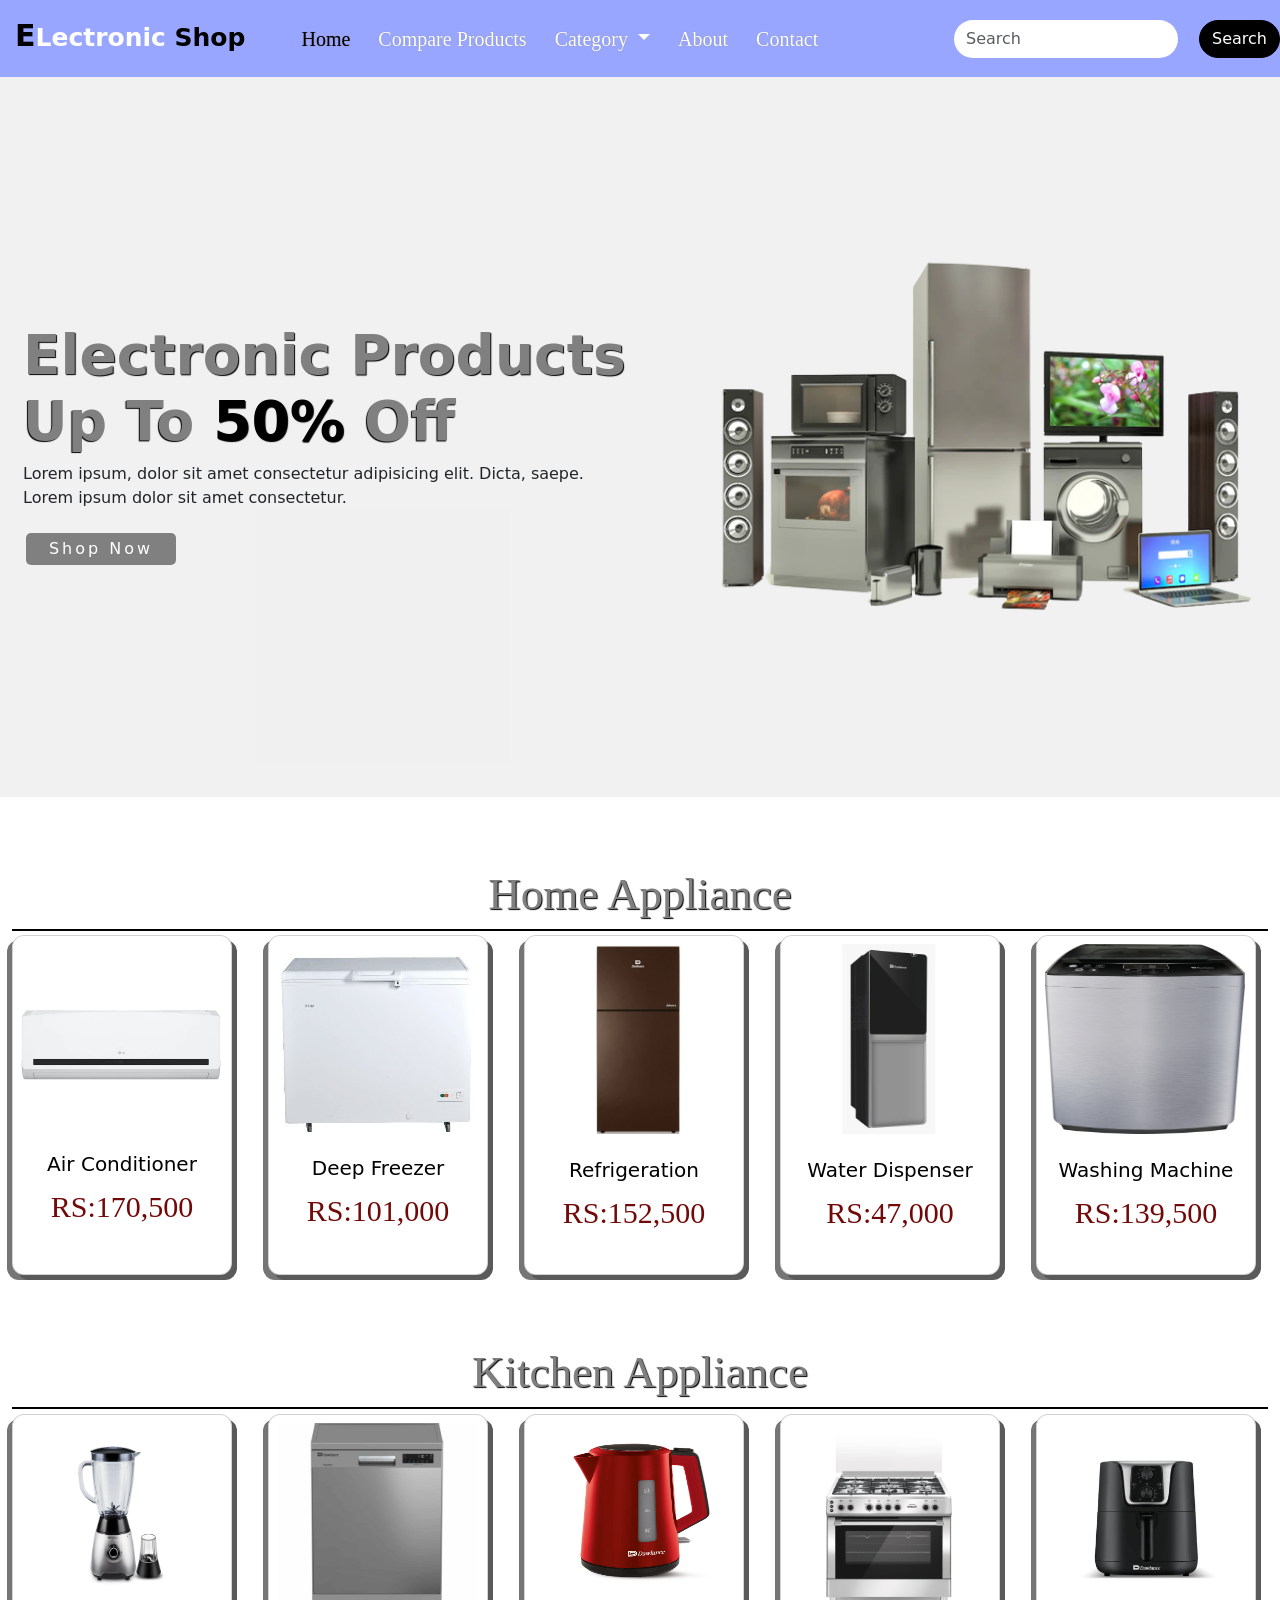
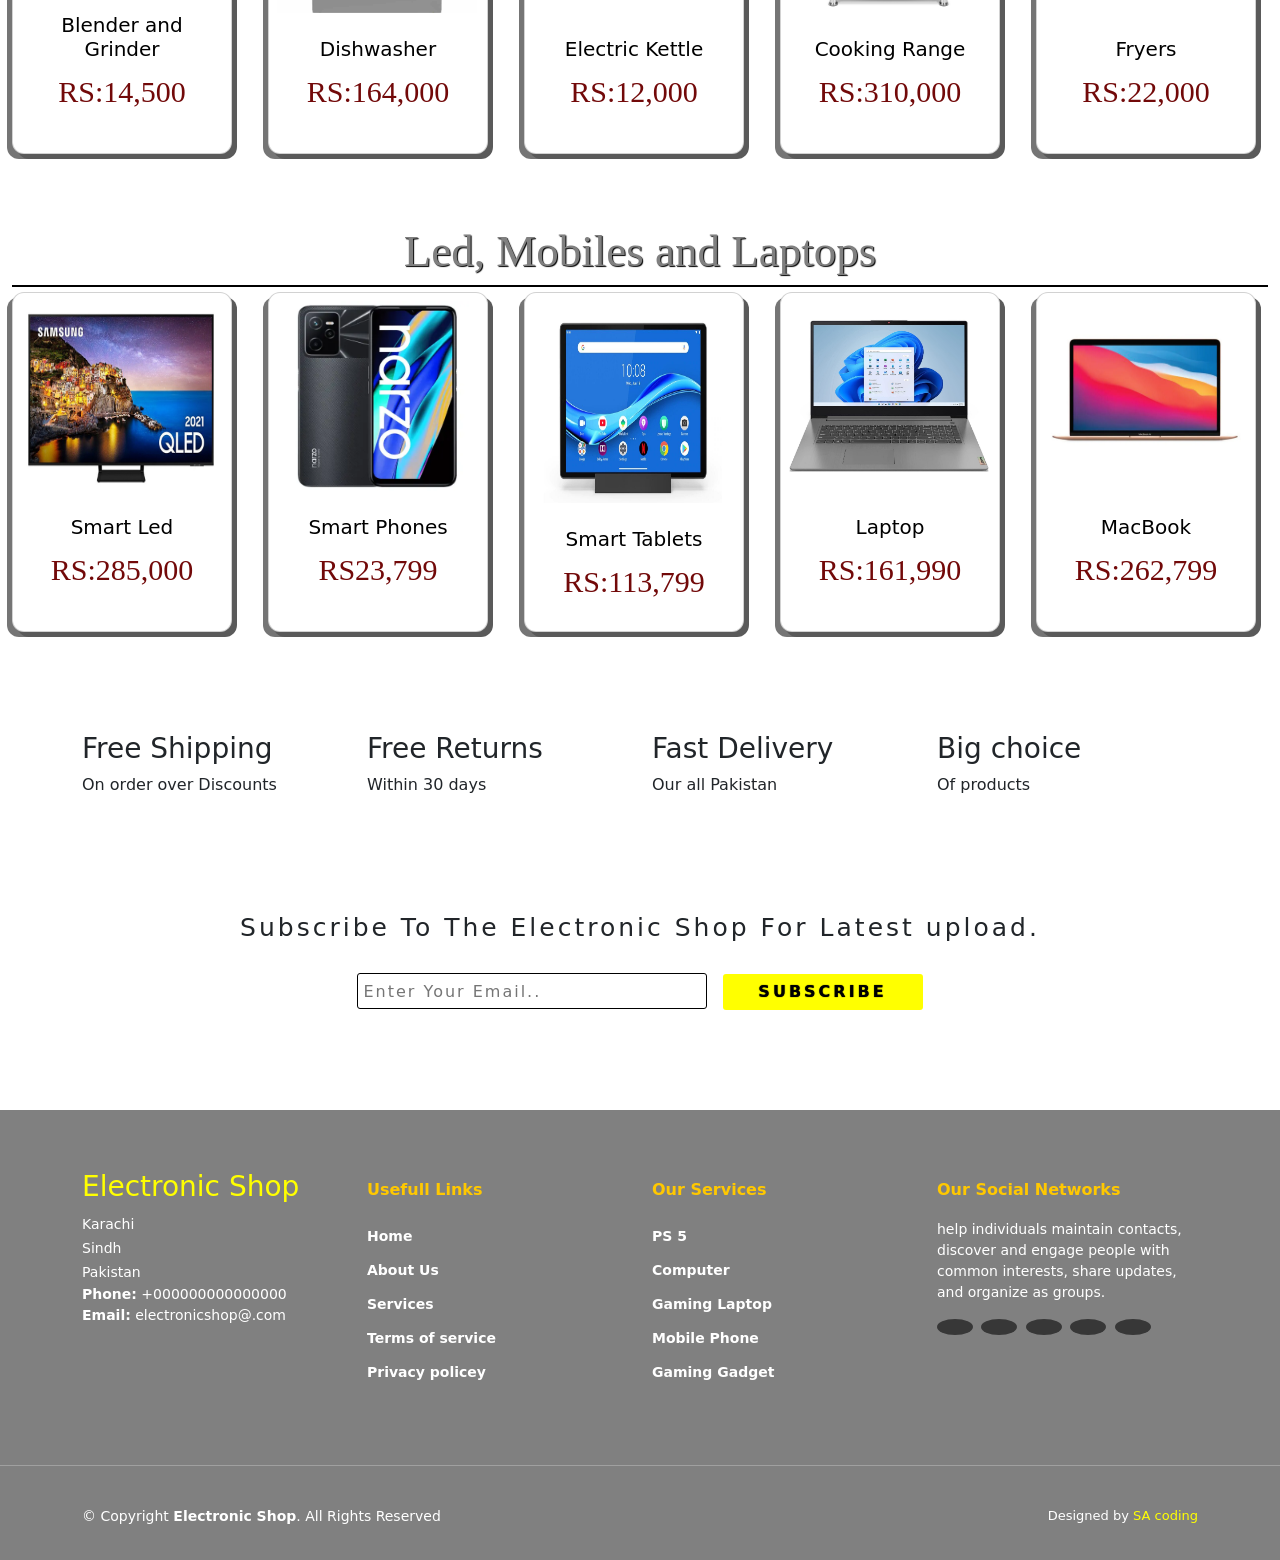
==== index.html @ 21f0fc8d "m" ====
<!DOCTYPE html>
<html lang="en">

<head>
    <meta charset="UTF-8">
    <meta name="viewport" content="width=device-width, initial-scale=1.0">
    <meta http-equiv="X-UA-Compatible" content="ie=edge">
    <meta name="Description" content="Enter your description here" />
    <link rel="stylesheet" href="https:/cdnjs.cloudflare.com/ajax/libs/twitter-bootstrap/5.1.0/css/bootstrap.min.css">
    <link rel="stylesheet" href="https:/cdnjs.cloudflare.com/ajax/libs/font-awesome/6.5.2/css/all.min.css"
        integrity="sha512-SnH5WK+bZxgPHs44uWIX+LLJAJ9/2PkPKZ5QiAj6Ta86w+fsb2TkcmfRyVX3pBnMFcV7oQPJkl9QevSCWr3W6A=="
        crossorigin="anonymous" referrerpolicy="no-referrer" />
    <link rel="stylesheet" href="./style.css">
    <title>Electronic Items</title>
</head>

<body>

    <!-- navbar -->
    <nav class="navbar navbar-expand-lg" id="navbar">
        <a class="navbar-brand" href="index.html" id="logo"><span id="span1">E</span>Lectronic <span>Shop</span></a>
        <button class="navbar-toggler" type="button" data-bs-toggle="collapse" data-bs-target="#navbarSupportedContent"
            aria-controls="navbarSupportedContent" aria-expanded="false" aria-label="Toggle navigation">
            <span><img src="./images part 2/menu.png" alt="" width="30px"></span>
        </button>
        <div class="collapse navbar-collapse" id="navbarSupportedContent">
            <ul class="navbar-nav me-auto mb-2 mb-lg-0">
                <li class="nav-item">
                    <a class="nav-link active" aria-current="page" href="./index.html">Home</a>
                </li>
                <li class="nav-item">
                    <a class="nav-link" href="./compare.html">Compare Products</a>
                </li>
                <li class="nav-item dropdown">
                    <a class="nav-link dropdown-toggle" href="#" id="navbarDropdown" role="button"
                        data-bs-toggle="dropdown" aria-expanded="false">
                        Category
                    </a>
                    <ul class="dropdown-menu" aria-labelledby="navbarDropdown" style="background-color: gray;">
                        <li><a class="dropdown-item" href="./Air/air.html">Air Conditioner</a></li>
                        <li><a class="dropdown-item" href="./Freezer/Freezer.html">Deep Freezer</a></li>
                        <li><a class="dropdown-item" href="./Refrigeration/Refrigration.html">Refrigeration</a></li>
                        <li><a class="dropdown-item" href="./Water dispenser/water dispenser.html">Water Dispenser</a></li>
                        <li><a class="dropdown-item" href="./Washing Machine/washing machine.html">Washing Machine</a></li>
                        <li><a class="dropdown-item" href="./Kitchen/kitchen.html">Blender and Juicer</a></li>
                        <li><a class="dropdown-item" href="./Dishwasher/Dishwasher.html">Dishwasher</a></li>
                        <li><a class="dropdown-item" href="./Elecrtic Kettle/Electric kettle.html">Electric Kettle</a></li>
                        <li><a class="dropdown-item" href="./Cooking/Cooking.html">Cooking</a></li>
                        <li><a class="dropdown-item" href="./Fryers/Fryers.html">Air Fryers</a></li>
                        <li><a class="dropdown-item" href="./Smart TV/TV.html">Smart Led</a></li>
                        <li><a class="dropdown-item" href="./phone/phone.html">Smart Phones</a></li>
                        <li><a class="dropdown-item" href="./Tablet/Tablet.html">Smart Tablets</a></li>
                        <li><a class="dropdown-item" href="./Laptop/Laptop.html">Laptop</a></li>
                        <li><a class="dropdown-item" href="./Mac/mac.html">MacBook</a></li>
                        
                    </ul>
                </li>
                <li class="nav-item">
                    <a class="nav-link" href="./about.html">About</a>
                </li>
                <li class="nav-item">
                    <a class="nav-link" href="./contact.html">Contact</a>
                </li>
            </ul>
            <form class="d-flex" id="search">
                <input class="form-control me-2" type="search" placeholder="Search" aria-label="Search">
                <button class="btn btn-outline-success" type="submit">Search</button>
            </form>
        </div>
    </nav>
    <!-- navigation bar end -->


    <!-- home content -->
    <section class="home">
        <div class="content">
            <h1> <span>Electronic Products</span>
                <br>
                Up To <span id="span2" style="color: black;">50%</span> Off
            </h1>
            <p>Lorem ipsum, dolor sit amet consectetur adipisicing elit. Dicta, saepe.
                <br>Lorem ipsum dolor sit amet consectetur.
            </p>
            <div class="btn"><button>Shop Now</button></div>

        </div>
        <div class="img">
            <img src="./Img/background.png" alt="">
        </div>
    </section>
    <!-- home content -->
    <!-- Categories Card Start -->
    <div class="container-fluid mt-5">
        <!-- cards Home Start -->
        <div id="home">Home Appliance </div>
        <div class="row">
            <div class="col">
                <div class="card">
                    <a href="./Air/air.html"> <img src="./Img/Air conditioner.png " class="card-img-top img-fluid"
                            alt="..." style="margin-top: 33%;">
                        <div class="card-body">
                            <h5 class="card-title mt-5">Air Conditioner</h5>
                            <div class="price">RS:170,500</div>
                            <div class="star text-center">
                                <i class="fa-solid fa-star checked"></i>
                                <i class="fa-solid fa-star checked"></i>
                                <i class="fa-solid fa-star checked"></i>
                                <i class="fa-solid fa-star checked"></i>
                                <i class="fa-solid fa-star checked"></i>
                            </div>
                        </div>
                    </a>
                </div>
            </div>
            <div class="col">
                <div class="card">
                    <a href="./Freezer/Freezer.html"> <img src="./Img/haier-deep-freezer-hdf-345-sd.png"
                            class="card-img-top img-fluid mt-3" alt="..." style="height: 180px;">
                        <div class="card-body">
                            <h5 class="card-title">Deep Freezer</h5>
                            <div class="price">RS:101,000</div>
                            <div class="star text-center">
                                <i class="fa-solid fa-star checked"></i>
                                <i class="fa-solid fa-star checked"></i>
                                <i class="fa-solid fa-star checked"></i>
                                <i class="fa-solid fa-star checked"></i>
                                <i class="fa-solid fa-star checked"></i>
                            </div>
                        </div>
                </div>
                </a>
            </div>
            <div class="col">
                <div class="card">
                    <a href="./Refrigeration/Refrigration.html"> <img src="./Img/rd1.webp"
                            class="card-img-top img-fluid" alt="..." style="height: 190px;">
                        <div class="card-body">
                            <h5 class="card-title">Refrigeration</h5>
                            <div class="price">RS:152,500</div>
                            <div class="star text-center">
                                <i class="fa-solid fa-star checked"></i>
                                <i class="fa-solid fa-star checked"></i>
                                <i class="fa-solid fa-star checked"></i>
                                <i class="fa-solid fa-star checked"></i>
                                <i class="fa-solid fa-star checked"></i>
                            </div>
                        </div>
                </div>
                </a>
            </div>
            <div class="col">
                <div class="card">
                    <a href="./Water dispenser/water dispenser.html"> <img src="./Img/w1.webp"
                            class="card-img-top img-fluid" alt="..." style="height: 190px;">
                        <div class="card-body">
                            <h5 class="card-title">Water Dispenser</h5>
                            <div class="price">RS:47,000</div>
                            <div class="star text-center">
                                <i class="fa-solid fa-star checked"></i>
                                <i class="fa-solid fa-star checked"></i>
                                <i class="fa-solid fa-star checked"></i>
                                <i class="fa-solid fa-star checked"></i>
                                <i class="fa-solid fa-star checked"></i>
                            </div>
                        </div>
                </div>
                </a>
            </div>
            <div class="col">
                <div class="card">
                    <a href="./Washing Machine/washing machine.html"> <img src="./Img/wmd1.png"
                            class="card-img-top img-fluid" alt="..." style="height: 190px;">
                        <div class="card-body">
                            <h5 class="card-title">Washing Machine</h5>
                            <div class="price">RS:139,500</div>
                            <div class="star text-center">
                                <i class="fa-solid fa-star checked"></i>
                                <i class="fa-solid fa-star checked"></i>
                                <i class="fa-solid fa-star checked"></i>
                                <i class="fa-solid fa-star checked"></i>
                                <i class="fa-solid fa-star checked"></i>
                            </div>
                        </div>
                </div>
            </div>
            </a>
        </div>
        <!-- cards Home end -->

        <!-- cards Kitchen Start -->
        <div id="home">Kitchen Appliance</div>
        <div class="row">
            <div class="col">
                <div class="card">
                    <a href="./Kitchen/kitchen.html">
                        <img src="./Img/bd1.png" class="card-img-top img-fluid mt-4" alt="..."
                            style="width: 200px; height: 150px;">
                        <div class="card-body">
                            <h5 class="card-title">Blender and Grinder</h5>
                            <div class="price">RS:14,500</div>
                            <div class="star text-center">
                                <i class="fa-solid fa-star checked"></i>
                                <i class="fa-solid fa-star checked"></i>
                                <i class="fa-solid fa-star checked"></i>
                                <i class="fa-solid fa-star checked"></i>
                                <i class="fa-solid fa-star checked"></i>
                            </div>
                        </div>
                </div>
                </a>
            </div>
            <div class="col">
                <div class="card">
                    <a href="./Dishwasher/Dishwasher.html">
                        <img src="./Img/Dw1.jpg" class="card-img-top img-fluid" alt="..." style="height: 190px;">
                        <div class="card-body">
                            <h5 class="card-title">Dishwasher</h5>
                            <div class="price">RS:164,000</div>
                            <div class="star text-center">
                                <i class="fa-solid fa-star checked"></i>
                                <i class="fa-solid fa-star checked"></i>
                                <i class="fa-solid fa-star checked"></i>
                                <i class="fa-solid fa-star checked"></i>
                                <i class="fa-solid fa-star checked"></i>
                            </div>
                        </div>
                </div>
                </a>
            </div>
            <div class="col">
                <div class="card">
                    <a href="./Elecrtic Kettle/Electric kettle.html">
                        <img src="./Img/de1.webp" class="card-img-top img-fluid " alt="..." style="height: 190px;">
                        <div class="card-body">
                            <h5 class="card-title">Electric Kettle</h5>
                            <div class="price">RS:12,000</div>
                            <div class="star text-center">
                                <i class="fa-solid fa-star checked"></i>
                                <i class="fa-solid fa-star checked"></i>
                                <i class="fa-solid fa-star checked"></i>
                                <i class="fa-solid fa-star checked"></i>
                                <i class="fa-solid fa-star checked"></i>
                            </div>
                        </div>
                </div>
                </a>
            </div>
            <div class="col">
                <div class="card">
                    <a href="./Cooking/Cooking.html">
                        <img src="./Img/DC1.webp" class="card-img-top img-fluid" alt="..." style="height: 190px;">
                        <div class="card-body">
                            <h5 class="card-title">Cooking Range</h5>
                            <div class="price">RS:310,000</div>
                            <div class="star text-center">
                                <i class="fa-solid fa-star checked"></i>
                                <i class="fa-solid fa-star checked"></i>
                                <i class="fa-solid fa-star checked"></i>
                                <i class="fa-solid fa-star checked"></i>
                                <i class="fa-solid fa-star checked"></i>
                            </div>
                        </div>
                </div>
                </a>
            </div>
            <div class="col">
                <div class="card">
                    <a href="./Fryers/Fryers.html">
                        <img src="./Img/DF1.webp" class="card-img-top img-fluid" alt="..." style="height: 190px;">
                        <div class="card-body">
                            <h5 class="card-title">Fryers</h5>
                            <div class="price">RS:22,000</div>
                            <div class="star text-center">
                                <i class="fa-solid fa-star checked"></i>
                                <i class="fa-solid fa-star checked"></i>
                                <i class="fa-solid fa-star checked"></i>
                                <i class="fa-solid fa-star checked"></i>
                                <i class="fa-solid fa-star checked"></i>
                            </div>
                        </div>
                </div>
                </a>
            </div>
        </div>
        <!-- cards kitchen end -->

        <!-- cards Tv and Mobiles Start -->
        <div id="home">Led, Mobiles and Laptops</div>
        <div class="row">
            <div class="col">
                <div class="card">
                    <a href="./Smart TV/TV.html">
                        <img src="./Img/TV1.webp" class="card-img-top img-fluid" alt="..." style="height: 190px;">
                        <div class="card-body">
                            <h5 class="card-title">Smart Led</h5>
                            <div class="price">RS:285,000</div>
                            <div class="star text-center">
                                <i class="fa-solid fa-star checked"></i>
                                <i class="fa-solid fa-star checked"></i>
                                <i class="fa-solid fa-star checked"></i>
                                <i class="fa-solid fa-star checked"></i>
                                <i class="fa-solid fa-star checked"></i>
                            </div>
                        </div>
                </div>
                </a>
            </div>
        
            <div class="col">
                <div class="card">
                    <a href="./phone/phone.html">
                        <img src="./Img/ph1.webp" class="card-img-top img-fluid" alt="..." style="height: 190px;">
                        <div class="card-body">
                            <h5 class="card-title">Smart Phones</h5>
                            <div class="price">RS23,799</div>
                            <div class="star text-center">
                                <i class="fa-solid fa-star checked"></i>
                                <i class="fa-solid fa-star checked"></i>
                                <i class="fa-solid fa-star checked"></i>
                                <i class="fa-solid fa-star checked"></i>
                                <i class="fa-solid fa-star checked"></i>
                            </div>
                        </div>
                </div>
                </a>
            </div>
            <div class="col">
                <div class="card">
                    <a href="./Tablet/Tablet.html">
                        <img src="./Img/tb1.jpg" class="card-img-top img-fluid " alt="..."
                            style="height: 190px; margin-top: 20px;">
                        <div class="card-body">
                            <h5 class="card-title">Smart Tablets</h5>
                            <div class="price">RS:113,799</div>
                            <div class="star text-center">
                                <i class="fa-solid fa-star checked"></i>
                                <i class="fa-solid fa-star checked"></i>
                                <i class="fa-solid fa-star checked"></i>
                                <i class="fa-solid fa-star checked"></i>
                                <i class="fa-solid fa-star checked"></i>
                            </div>
                        </div>
                </div>
                </a>
            </div>
            <div class="col">
                <div class="card">
                    <a href="./Laptop/Laptop.html">
                        <img src="./Img/Lt1.jpg" class="card-img-top img-fluid" alt="..." style="height: 190px;">
                        <div class="card-body">
                            <h5 class="card-title">Laptop</h5>
                            <div class="price">RS:161,990</div>
                            <div class="star text-center">
                                <i class="fa-solid fa-star checked"></i>
                                <i class="fa-solid fa-star checked"></i>
                                <i class="fa-solid fa-star checked"></i>
                                <i class="fa-solid fa-star checked"></i>
                                <i class="fa-solid fa-star checked"></i>
                            </div>
                        </div>
                </div>
                </a>
            </div>
            <div class="col">
                <div class="card">
                    <a href="./Mac/mac.html">
                        <img src="./Img/mac1.jpg" class="card-img-top img-fluid" alt="..." style="height: 190px;">
                        <div class="card-body">
                            <h5 class="card-title">MacBook</h5>
                            <div class="price">RS:262,799</div>
                            <div class="star text-center">
                                <i class="fa-solid fa-star checked"></i>
                                <i class="fa-solid fa-star checked"></i>
                                <i class="fa-solid fa-star checked"></i>
                                <i class="fa-solid fa-star checked"></i>
                                <i class="fa-solid fa-star checked"></i>
                            </div>
                        </div>
                </div>
                </a>
            </div>
        </div>
    </div>
        <!-- cards kitchen end -->
        <!-- offer -->
        <div class="container" id="offer">
            <div class="row">
                <div class="col-md-3 py-3 py-md-0">
                    <i class="fa-solid fa-cart-shopping"></i>
                    <h3>Free Shipping</h3>
                    <p>On order over Discounts</p>
                </div>
                <div class="col-md-3 py-3 py-md-0">
                    <i class="fa-solid fa-rotate-left"></i>
                    <h3>Free Returns</h3>
                    <p>Within 30 days</p>
                </div>
                <div class="col-md-3 py-3 py-md-0">
                    <i class="fa-solid fa-truck"></i>
                    <h3>Fast Delivery</h3>
                    <p>Our all Pakistan</p>
                </div>
                <div class="col-md-3 py-3 py-md-0">
                    <i class="fa-solid fa-thumbs-up"></i>
                    <h3>Big choice</h3>
                    <p>Of products</p>
                </div>
            </div>
        </div>
        <!-- offer -->
        <!-- newslater -->
        <div class="container" id="newslater">
            <h3 class="text-center">Subscribe To The Electronic Shop For Latest upload.</h3>
            <div class="input text-center">
                <input type="text" placeholder="Enter Your Email..">
                <button id="subscribe" style="color: black;">SUBSCRIBE</button>
            </div>
        </div>
        <!-- newslater -->
        <!-- footer -->
        <footer id="footer">
            <div class="footer-top">
                <div class="container">
                    <div class="row">
                        <div class="col-lg-3 col-md-6 footer-contact">
                            <h3>Electronic Shop</h3>
                            <p>
                                Karachi <br>
                                Sindh <br>
                                Pakistan <br>
                            </p>
                            <strong>Phone:</strong> +000000000000000 <br>
                            <strong>Email:</strong> electronicshop@.com <br>
                        </div>
                        <div class="col-lg-3 col-md-6 footer-links">
                            <h4>Usefull Links</h4>
                            <ul>
                                <li><a href="#">Home</a></li>
                                <li><a href="#">About Us</a></li>
                                <li><a href="#">Services</a></li>
                                <li><a href="#">Terms of service</a></li>
                                <li><a href="#">Privacy policey</a></li>
                            </ul>
                        </div>
                        <div class="col-lg-3 col-md-6 footer-links">
                            <h4>Our Services</h4>
                            <ul>
                                <li><a href="#">PS 5</a></li>
                                <li><a href="#">Computer</a></li>
                                <li><a href="#">Gaming Laptop</a></li>
                                <li><a href="#">Mobile Phone</a></li>
                                <li><a href="#">Gaming Gadget</a></li>
                            </ul>
                        </div>
                        <div class="col-lg-3 col-md-6 footer-links">
                            <h4>Our Social Networks</h4>
                            <p>help individuals maintain contacts, discover and engage people with common interests,
                                share updates, and
                                organize as groups.</p>
                            <div class="socail-links mt-3">
                                <a href="#"><i class="fa-brands fa-twitter"></i></a>
                                <a href="#"><i class="fa-brands fa-facebook-f"></i></a>
                                <a href="#"><i class="fa-brands fa-instagram"></i></a>
                                <a href="#"><i class="fa-brands fa-skype"></i></a>
                                <a href="#"><i class="fa-brands fa-linkedin"></i></a>
                            </div>
                        </div>
                    </div>
                </div>
            </div>
            <hr>
            <div class="container py-4">
                <div class="copyright">
                    &copy; Copyright <strong><span>Electronic Shop</span></strong>. All Rights Reserved
                </div>
                <div class="credits">
                    Designed by <a href="#">SA coding</a>
                </div>
            </div>
        </footer>
        <!-- footer -->
    </div>
    <script src="https:/cdn.jsdelivr.net/npm/bootstrap@5.0.2/dist/js/bootstrap.bundle.min.js"
        integrity="sha384-MrcW6ZMFYlzcLA8Nl+NtUVF0sA7MsXsP1UyJoMp4YLEuNSfAP+JcXn/tWtIaxVXM"
        crossorigin="anonymous"></script>
</body>

</html>
---- style.css ----
body {
    margin: 0;
}

/* navbar */
#navbar {
    background-color: rgb(152, 166, 255);
}

#logo {
    margin-left: 15px;
    color: white;
    font-size: 25px;
    font-weight: bold;
    margin-bottom: 6px;
}

#logo span {
    color: black;
}

#logo #span1 {
    font-size: 30px;
}

.navbar-nav {
    margin-left: 20px;
}

.nav-item {
    margin-left: 10px;
}

.nav-item .nav-link {
    font-size: 20px;
    font-family: "poppins";
    color: white;
    margin-left: 2px;
    text-shadow: 0px 0px 1px gray;
    transition: 0.5s ease;
}

.nav-item .nav-link:hover {
    color: rgb(0, 0, 0);
    border-bottom: 2px solid black;
}

.dropdown-menu li a {
    color: white;
    transition: 0.5s ease;
}

.dropdown-menu li a:hover {
    background-color: gray;
    color: black;
}

#search input {
    border-radius: 50px;
    border: none;
}

#search button {
    border-radius: 50px;
    color: white;
    border: 1px solid black;
    background-color: black;
}

/* nvbar */
/* home content */
.home {
    width: 100%;
    height: 80vh;
    display: flex;
    align-items: center;
    justify-content: center;
    flex-wrap: wrap;
    position: relative;
    background-color: #a9a9a92b;
    z-index: 0;
}

/* home content */
.home .img {
    flex: 1 1 300px;
}

.home .img img {
    margin-top: 30px;
    width: 100%;
}

.home .content {
    flex: 1 1 400px;
    margin-top: 20px;
}

.content h1 {
    color: gray;
    font-weight: bold;
    margin-left: 23px;
    font-size: 55px;
    text-shadow: -1px 1px 1px black;
}

.content h1 span {
    color: gray;
    text-shadow: 1px 1px 1px black;
}

#span2 {
    color: black;
}

.content p {
    margin-left: 23px;
}

.btn {
    margin-left: 13px;
}

.btn button {
    width: 150px;
    height: 32px;
    letter-spacing: 3px;
    background-color: gray;
    color: white;
    border-radius: 5px;
    border: none;
    transition: 0.5s ease;
    cursor: pointer;
}

.btn button:hover {
    background-color: black;
    color: rgb(255, 255, 255);
    border: none;
}

@media screen and (max-width:1200px) {
    .home {
        height: 90vh;
    }
}

@media screen and (max-width:799px) {
    .home {
        height: 140vh;
    }
}

@media screen and (max-width:550px) {
    .home {
        height: 110vh;
    }
}

@media screen and (max-width:420px) {
    .content h1 {
        font-size: 45px;
    }
}

@media screen and (max-width:320px) {
    .content h1 {
        font-size: 36px;
    }
}

/* home content */

.card {
    margin-top: .3rem;
    width: 220px;
    height: 340px;
    border-radius: 12px;
    background: #ffffff;
    box-shadow: 5px 5px 0px #5a5a5a,
        -5px 5px 0px #757575;
}

.card-img-top {
    margin: 0.5rem;
    width: 200px;
}

/* .card-img-top:hover {
    transition: 1s all ease-out;
    transform: scale(1.08);
    border-radius: 30px;
} */

.card:hover {
    transition: 1s all ease-out;
    border: px solid #000000;
    font-family: "poppins";
    font-size: 20px;
    --btn-bg-1: rgb(169, 169, 169);
    --btn-bg-2: rgb(243, 243, 243);
    background-image: linear-gradient(325deg, var(--btn-bg-2) 0%, var(--btn-bg-1) 55%, var(--btn-bg-2) 90%);
    background-position: right top;
    box-shadow: 0px 0px 20px rgba(171, 223, 255, 0.5), 0px 5px 5px -1px rgba(0, 97, 253, 0.25);
    border-radius: 10px;
}

#home{
    margin-top: 4rem;
color: gray;
text-shadow: 1px 1px 1px black;
border-bottom: 2px solid black;
text-align: center;
font-size: 45px;
font-weight: 500;
font-family: "poppins";
}

h5 {
    text-align: center;
}

.price {
    font-family: "poppins";
    font-size: 30px;
    text-align: center;
    justify-content: center;
    display: flex;
    color: rgb(114, 9, 9);
}

.star {

    justify-content: space-around;
    display: flex;
}

.checked {
    color: rgb(232, 232, 0);
}

a{
    text-decoration: none;
    color: #000000; 
}
a:hover {
    text-decoration: none;
    color: #000000;
}

#offer{
    margin-top: 100px;
}
#offer i{
    font-size: 32px;
    color: black;
}

/* offer */
#offer{
    margin-top: 100px;
}
#offer i{
    font-size: 32px;
    color: black;
}
/* offer */

/* newslater */
#newslater{
    margin-top: 100px;
}
#newslater h3{
    font-size: 25px;
    letter-spacing: 3px;
}
.input{
    margin-top: 30px;
}
.input input{
    width: 350px;
    height: 36px;
    letter-spacing: 2px;
    border-radius: 3px;
    border:  1px solid black;
    padding-left: 5px;
}
#subscribe{
    width: 200px;
    height: 36px;
    margin-left: 10px;
    border-radius: 3px;
    border: none;
    background-color: yellow;
    color: white;
    letter-spacing: 3px;
    font-weight: bold;
    text-shadow: 0px 0px 1px black;
}
@media screen and (max-width:465px){
    .input input{
        width: 280px;
    }
    #subscribe{
        margin-top: 10px;
    }
}
@media screen and (max-width:250px){
    .input input{
        width: 150px;
    }
    #subscribe{
        width: 150px;
    }
}
/* newslater */


/* footer */
#footer{
    padding: 0 0 30px 0px;
    color: white;
    font-size: 14px;
    background-color: gray;
    margin-top: 100px;
}
#footer .footer-top{
    padding: 60px 0 30px 0;
    background-color: gray;
    color: white;
}
#footer .footer-top .footer-contact{
    margin-bottom: 30px;
}
#footer .footer-top .footer-contact h3{
    color: yellow;
}
#footer .footer-top .footer-contact h4{
    font-size: 22px;
    margin: 0 0 30px 0;
    padding: 2px 0 2px 0;
    line-height: 1;
    font-weight: 700;
}
#footer .footer-top .footer-contact p{
    font-size: 14px;
    line-height: 24px;
    margin-bottom: 0;
    color: white;
}
#footer .footer-top h4{
    font-size: 16px;
    font-weight: bold;
    position: relative;
    padding-bottom: 12px;
}
#footer .footer-top .footer-links{
    margin-bottom: 30px;
    margin-top: 10px;
}
#footer .footer-top .footer-links h4{
    color: #ffc800;
}
#footer .footer-top .footer-links ul{
    list-style: none;
    padding: 0;
    margin: 0;
}
#footer .footer-top .footer-links ul li{
    padding: 10px 0;
    display: flex;
    align-items: center;
}
#footer .footer-top .footer-links ul li a{
    text-decoration: none;
    color: white;
    display: inline-block;
    line-height: 1;
    font-weight: bold;
    transition: 0.5s ease;
}
#footer .footer-top .footer-links ul li a:hover{
    color: yellow;
}
#footer .footer-top .socail-links a{
    font-size: 18px;
    display: inline-block;
    text-decoration: none;
    background-color: #373737;
    color: white;
    line-height: 1;
    padding: 8px 0;
    margin-right: 4px;
    border-radius: 50%;
    text-align: center;
    width: 36px;
    transition: 0.5s ease;
}
#footer .footer-top .socail-links a:hover{
    background-color: yellow;
    color: white;
}
#footer .copyright{
    text-align: center;
    float: left;
}
#footer .credits{
    float: right;
    text-align: center;
    font-size: 13px;
}
#footer .credits a{
    color: yellow;
}
/* footer */

/* about */
#about{
    margin-top: 30px;
}
#about h3{
    font-weight: bold;
    color: #ffc800;
    text-shadow: 0px 1px 1px black;
}
#about button{
    width: 150px;
    height: 36px;
    color: white;
    background-color: gray;
    border-radius: 5px;
    cursor: pointer;
}
/* about */

.card-1 > img{
    border: 1px solid rgb(241, 241, 241);
}
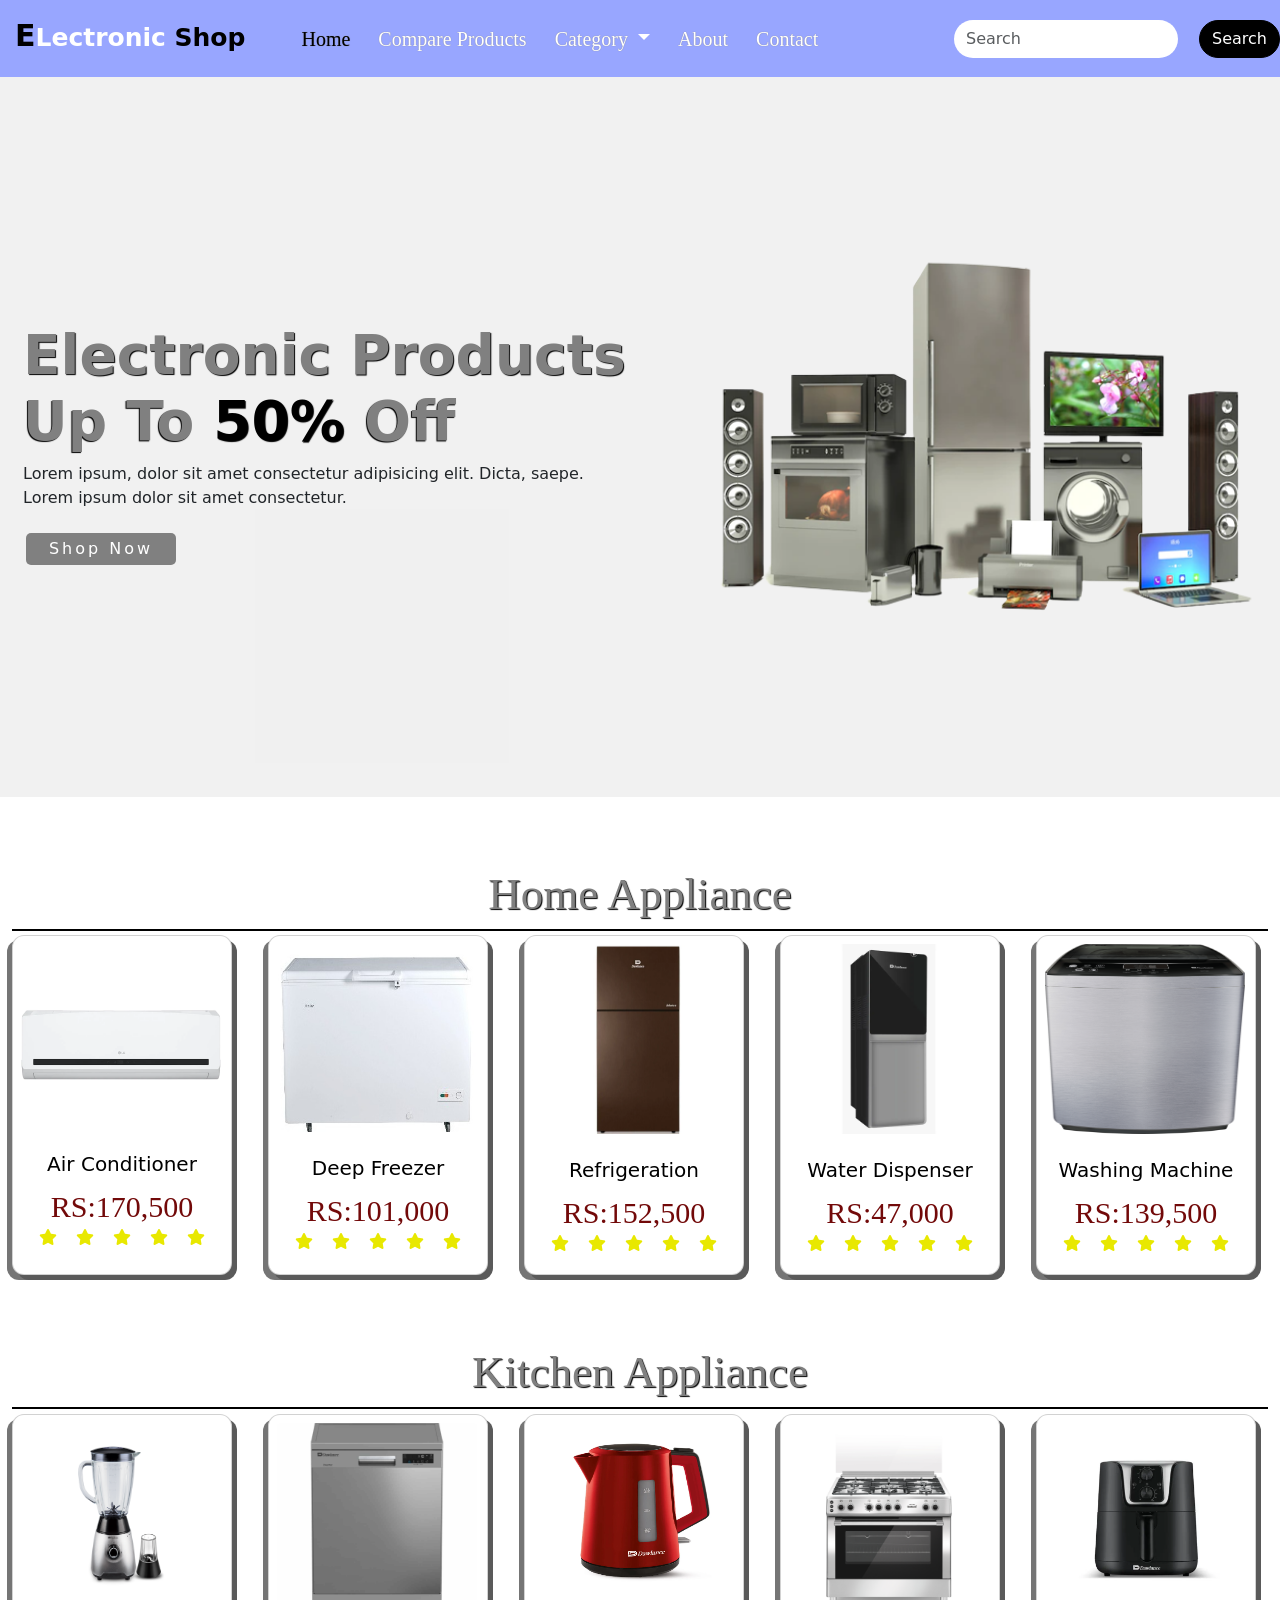
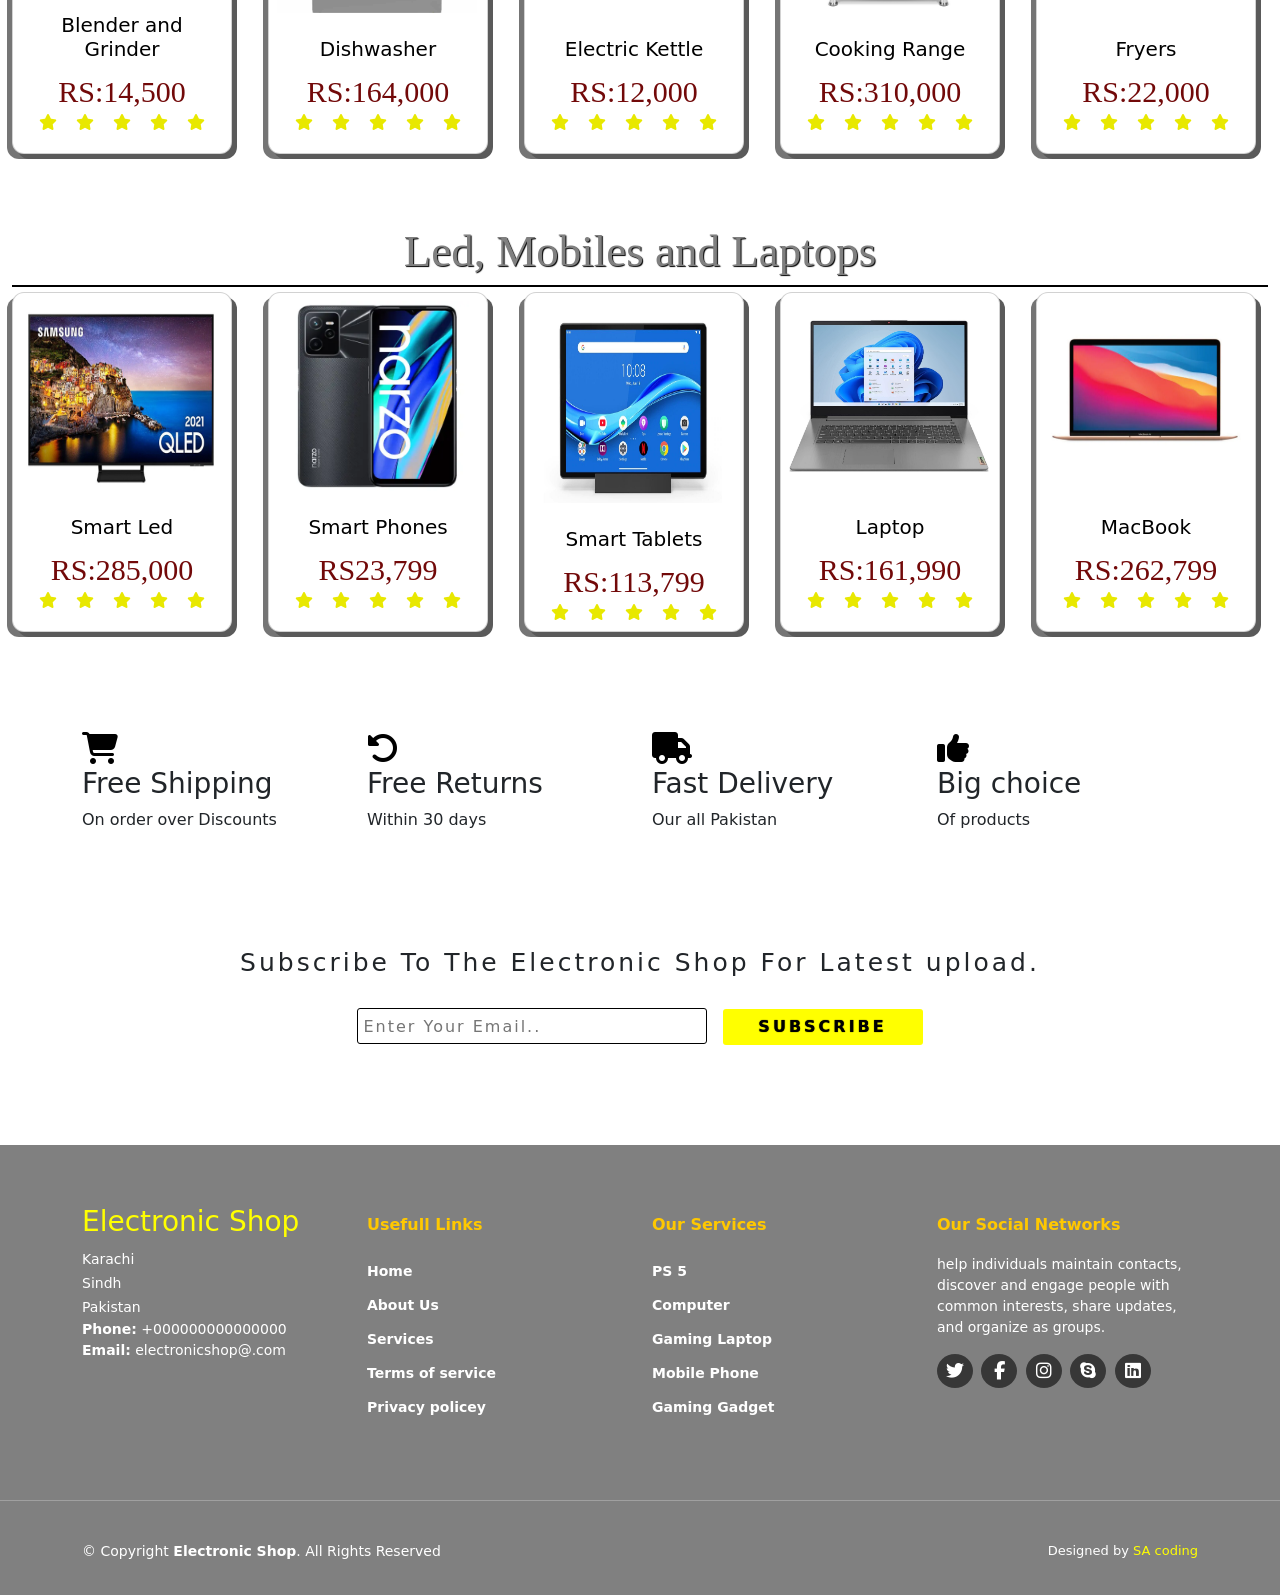
==== commit ad36a70e: "main" ====
--- a/index.html
+++ b/index.html
@@ -6,483 +6,481 @@
     <meta name="viewport" content="width=device-width, initial-scale=1.0">
     <meta http-equiv="X-UA-Compatible" content="ie=edge">
     <meta name="Description" content="Enter your description here" />
-    <link rel="stylesheet" href="https:/cdnjs.cloudflare.com/ajax/libs/twitter-bootstrap/5.1.0/css/bootstrap.min.css">
-    <link rel="stylesheet" href="https:/cdnjs.cloudflare.com/ajax/libs/font-awesome/6.5.2/css/all.min.css"
-        integrity="sha512-SnH5WK+bZxgPHs44uWIX+LLJAJ9/2PkPKZ5QiAj6Ta86w+fsb2TkcmfRyVX3pBnMFcV7oQPJkl9QevSCWr3W6A=="
+    <link rel="stylesheet" href="https://cdnjs.cloudflare.com/ajax/libs/font-awesome/6.5.1/css/all.min.css"
+        integrity="sha512-DTOQO9RWCH3ppGqcWaEA1BIZOC6xxalwEsw9c2QQeAIftl+Vegovlnee1c9QX4TctnWMn13TZye+giMm8e2LwA=="
         crossorigin="anonymous" referrerpolicy="no-referrer" />
-    <link rel="stylesheet" href="./style.css">
+    <link rel="stylesheet" href="https://cdnjs.cloudflare.com/ajax/libs/twitter-bootstrap/5.3.2/css/bootstrap.min.css">
+    <link rel="stylesheet" href="https://cdnjs.cloudflare.com/ajax/libs/font-awesome/5.15.4/css/all.min.css">
+    <link rel="stylesheet" href="style.css">
+    <link href="https://unpkg.com/aos@2.3.1/dist/aos.css" rel="stylesheet">
+    <link rel="shortcut icon" href="./Img/ss.png" type="image/x-icon">
     <title>Electronic Items</title>
 </head>
-
 <body>
-
-    <!-- navbar -->
-    <nav class="navbar navbar-expand-lg" id="navbar">
-        <a class="navbar-brand" href="index.html" id="logo"><span id="span1">E</span>Lectronic <span>Shop</span></a>
-        <button class="navbar-toggler" type="button" data-bs-toggle="collapse" data-bs-target="#navbarSupportedContent"
-            aria-controls="navbarSupportedContent" aria-expanded="false" aria-label="Toggle navigation">
-            <span><img src="./images part 2/menu.png" alt="" width="30px"></span>
-        </button>
-        <div class="collapse navbar-collapse" id="navbarSupportedContent">
-            <ul class="navbar-nav me-auto mb-2 mb-lg-0">
-                <li class="nav-item">
-                    <a class="nav-link active" aria-current="page" href="./index.html">Home</a>
-                </li>
-                <li class="nav-item">
-                    <a class="nav-link" href="./compare.html">Compare Products</a>
-                </li>
-                <li class="nav-item dropdown">
-                    <a class="nav-link dropdown-toggle" href="#" id="navbarDropdown" role="button"
-                        data-bs-toggle="dropdown" aria-expanded="false">
-                        Category
-                    </a>
-                    <ul class="dropdown-menu" aria-labelledby="navbarDropdown" style="background-color: gray;">
-                        <li><a class="dropdown-item" href="./Air/air.html">Air Conditioner</a></li>
-                        <li><a class="dropdown-item" href="./Freezer/Freezer.html">Deep Freezer</a></li>
-                        <li><a class="dropdown-item" href="./Refrigeration/Refrigration.html">Refrigeration</a></li>
-                        <li><a class="dropdown-item" href="./Water dispenser/water dispenser.html">Water Dispenser</a></li>
-                        <li><a class="dropdown-item" href="./Washing Machine/washing machine.html">Washing Machine</a></li>
-                        <li><a class="dropdown-item" href="./Kitchen/kitchen.html">Blender and Juicer</a></li>
-                        <li><a class="dropdown-item" href="./Dishwasher/Dishwasher.html">Dishwasher</a></li>
-                        <li><a class="dropdown-item" href="./Elecrtic Kettle/Electric kettle.html">Electric Kettle</a></li>
-                        <li><a class="dropdown-item" href="./Cooking/Cooking.html">Cooking</a></li>
-                        <li><a class="dropdown-item" href="./Fryers/Fryers.html">Air Fryers</a></li>
-                        <li><a class="dropdown-item" href="./Smart TV/TV.html">Smart Led</a></li>
-                        <li><a class="dropdown-item" href="./phone/phone.html">Smart Phones</a></li>
-                        <li><a class="dropdown-item" href="./Tablet/Tablet.html">Smart Tablets</a></li>
-                        <li><a class="dropdown-item" href="./Laptop/Laptop.html">Laptop</a></li>
-                        <li><a class="dropdown-item" href="./Mac/mac.html">MacBook</a></li>
-                        
-                    </ul>
-                </li>
-                <li class="nav-item">
-                    <a class="nav-link" href="./about.html">About</a>
-                </li>
-                <li class="nav-item">
-                    <a class="nav-link" href="./contact.html">Contact</a>
-                </li>
-            </ul>
-            <form class="d-flex" id="search">
-                <input class="form-control me-2" type="search" placeholder="Search" aria-label="Search">
-                <button class="btn btn-outline-success" type="submit">Search</button>
-            </form>
+    
+        <!-- navbar -->
+        <nav class="navbar navbar-expand-lg" id="navbar">
+            <a class="navbar-brand" href="index.html" id="logo"><span id="span1">E</span>Lectronic <span>Shop</span></a>
+            <button class="navbar-toggler" type="button" data-bs-toggle="collapse" data-bs-target="#navbarSupportedContent"
+                aria-controls="navbarSupportedContent" aria-expanded="false" aria-label="Toggle navigation">
+                <span><img src="./images part 2/menu.png" alt="" width="30px"></span>
+            </button>
+            <div class="collapse navbar-collapse" id="navbarSupportedContent">
+                <ul class="navbar-nav me-auto mb-2 mb-lg-0">
+                    <li class="nav-item">
+                        <a class="nav-link active" aria-current="page" href="./index.html">Home</a>
+                    </li>
+                    <li class="nav-item">
+                        <a class="nav-link" href="./compare.html">Compare Products</a>
+                    </li>
+                    <li class="nav-item dropdown">
+                        <a class="nav-link dropdown-toggle" href="#" id="navbarDropdown" role="button"
+                            data-bs-toggle="dropdown" aria-expanded="false">
+                            Category
+                        </a>
+                        <ul class="dropdown-menu" aria-labelledby="navbarDropdown" style="background-color: gray;">
+                            <li><a class="dropdown-item" href="./Air/air.html">Air Conditioner</a></li>
+                            <li><a class="dropdown-item" href="./Freezer/Freezer.html">Deep Freezer</a></li>
+                            <li><a class="dropdown-item" href="./Refrigeration/Refrigration.html">Refrigeration</a></li>
+                            <li><a class="dropdown-item" href="./Water dispenser/water dispenser.html">Water Dispenser</a></li>
+                            <li><a class="dropdown-item" href="./Washing Machine/washing machine.html">Washing Machine</a></li>
+                            <li><a class="dropdown-item" href="./Kitchen/kitchen.html">Blender and Juicer</a></li>
+                            <li><a class="dropdown-item" href="./Dishwasher/Dishwasher.html">Dishwasher</a></li>
+                            <li><a class="dropdown-item" href="./Elecrtic Kettle/Electric kettle.html">Electric Kettle</a></li>
+                            <li><a class="dropdown-item" href="./Cooking/Cooking.html">Cooking</a></li>
+                            <li><a class="dropdown-item" href="./Fryers/Fryers.html">Air Fryers</a></li>
+                            <li><a class="dropdown-item" href="./Smart TV/TV.html">Smart Led</a></li>
+                            <li><a class="dropdown-item" href="./phone/phone.html">Smart Phones</a></li>
+                            <li><a class="dropdown-item" href="./Tablet/Tablet.html">Smart Tablets</a></li>
+                            <li><a class="dropdown-item" href="./Laptop/Laptop.html">Laptop</a></li>
+                            <li><a class="dropdown-item" href="./Mac/mac.html">MacBook</a></li>
+                            
+                        </ul>
+                    </li>
+                    <li class="nav-item">
+                        <a class="nav-link" href="./about.html">About</a>
+                    </li>
+                    <li class="nav-item">
+                        <a class="nav-link" href="./contact.html">Contact</a>
+                    </li>
+                </ul>
+                <form class="d-flex" id="search">
+                    <input class="form-control me-2" type="search" placeholder="Search" aria-label="Search">
+                    <button class="btn btn-outline-success" type="submit">Search</button>
+                </form>
+            </div>
+        </nav>
+        <!-- navigation bar end -->
+    
+    
+        <!-- home content -->
+        <section class="home">
+            <div class="content">
+                <h1> <span>Electronic Products</span>
+                    <br>
+                    Up To <span id="span2" style="color: black;">50%</span> Off
+                </h1>
+                <p>Lorem ipsum, dolor sit amet consectetur adipisicing elit. Dicta, saepe.
+                    <br>Lorem ipsum dolor sit amet consectetur.
+                </p>
+                <div class="btn"><button>Shop Now</button></div>
+    
+            </div>
+            <div class="img">
+                <img src="./Img/background.png" alt="">
+            </div>
+        </section>
+        <!-- home content -->
+        <!-- Categories Card Start -->
+        <div class="container-fluid mt-5">
+            <!-- cards Home Start -->
+            <div id="home">Home Appliance </div>
+            <div class="row">
+                <div class="col">
+                    <div class="card">
+                        <a href="./Air/air.html"> <img src="./Img/Air conditioner.png " class="card-img-top img-fluid"
+                                alt="..." style="margin-top: 33%;">
+                            <div class="card-body">
+                                <h5 class="card-title mt-5">Air Conditioner</h5>
+                                <div class="price">RS:170,500</div>
+                                <div class="star text-center">
+                                    <i class="fa-solid fa-star checked"></i>
+                                    <i class="fa-solid fa-star checked"></i>
+                                    <i class="fa-solid fa-star checked"></i>
+                                    <i class="fa-solid fa-star checked"></i>
+                                    <i class="fa-solid fa-star checked"></i>
+                                </div>
+                            </div>
+                        </a>
+                    </div>
+                </div>
+                <div class="col">
+                    <div class="card">
+                        <a href="./Freezer/Freezer.html"> <img src="./Img/haier-deep-freezer-hdf-345-sd.png"
+                                class="card-img-top img-fluid mt-3" alt="..." style="height: 180px;">
+                            <div class="card-body">
+                                <h5 class="card-title">Deep Freezer</h5>
+                                <div class="price">RS:101,000</div>
+                                <div class="star text-center">
+                                    <i class="fa-solid fa-star checked"></i>
+                                    <i class="fa-solid fa-star checked"></i>
+                                    <i class="fa-solid fa-star checked"></i>
+                                    <i class="fa-solid fa-star checked"></i>
+                                    <i class="fa-solid fa-star checked"></i>
+                                </div>
+                            </div>
+                    </div>
+                    </a>
+                </div>
+                <div class="col">
+                    <div class="card">
+                        <a href="./Refrigeration/Refrigration.html"> <img src="./Img/rd1.webp"
+                                class="card-img-top img-fluid" alt="..." style="height: 190px;">
+                            <div class="card-body">
+                                <h5 class="card-title">Refrigeration</h5>
+                                <div class="price">RS:152,500</div>
+                                <div class="star text-center">
+                                    <i class="fa-solid fa-star checked"></i>
+                                    <i class="fa-solid fa-star checked"></i>
+                                    <i class="fa-solid fa-star checked"></i>
+                                    <i class="fa-solid fa-star checked"></i>
+                                    <i class="fa-solid fa-star checked"></i>
+                                </div>
+                            </div>
+                    </div>
+                    </a>
+                </div>
+                <div class="col">
+                    <div class="card">
+                        <a href="./Water dispenser/water dispenser.html"> <img src="./Img/w1.webp"
+                                class="card-img-top img-fluid" alt="..." style="height: 190px;">
+                            <div class="card-body">
+                                <h5 class="card-title">Water Dispenser</h5>
+                                <div class="price">RS:47,000</div>
+                                <div class="star text-center">
+                                    <i class="fa-solid fa-star checked"></i>
+                                    <i class="fa-solid fa-star checked"></i>
+                                    <i class="fa-solid fa-star checked"></i>
+                                    <i class="fa-solid fa-star checked"></i>
+                                    <i class="fa-solid fa-star checked"></i>
+                                </div>
+                            </div>
+                    </div>
+                    </a>
+                </div>
+                <div class="col">
+                    <div class="card">
+                        <a href="./Washing Machine/washing machine.html"> <img src="./Img/wmd1.png"
+                                class="card-img-top img-fluid" alt="..." style="height: 190px;">
+                            <div class="card-body">
+                                <h5 class="card-title">Washing Machine</h5>
+                                <div class="price">RS:139,500</div>
+                                <div class="star text-center">
+                                    <i class="fa-solid fa-star checked"></i>
+                                    <i class="fa-solid fa-star checked"></i>
+                                    <i class="fa-solid fa-star checked"></i>
+                                    <i class="fa-solid fa-star checked"></i>
+                                    <i class="fa-solid fa-star checked"></i>
+                                </div>
+                            </div>
+                    </div>
+                </div>
+                </a>
+            </div>
+            <!-- cards Home end -->
+    
+            <!-- cards Kitchen Start -->
+            <div id="home">Kitchen Appliance</div>
+            <div class="row">
+                <div class="col">
+                    <div class="card">
+                        <a href="./Kitchen/kitchen.html">
+                            <img src="./Img/bd1.png" class="card-img-top img-fluid mt-4" alt="..."
+                                style="width: 200px; height: 150px;">
+                            <div class="card-body">
+                                <h5 class="card-title">Blender and Grinder</h5>
+                                <div class="price">RS:14,500</div>
+                                <div class="star text-center">
+                                    <i class="fa-solid fa-star checked"></i>
+                                    <i class="fa-solid fa-star checked"></i>
+                                    <i class="fa-solid fa-star checked"></i>
+                                    <i class="fa-solid fa-star checked"></i>
+                                    <i class="fa-solid fa-star checked"></i>
+                                </div>
+                            </div>
+                    </div>
+                    </a>
+                </div>
+                <div class="col">
+                    <div class="card">
+                        <a href="./Dishwasher/Dishwasher.html">
+                            <img src="./Img/Dw1.jpg" class="card-img-top img-fluid" alt="..." style="height: 190px;">
+                            <div class="card-body">
+                                <h5 class="card-title">Dishwasher</h5>
+                                <div class="price">RS:164,000</div>
+                                <div class="star text-center">
+                                    <i class="fa-solid fa-star checked"></i>
+                                    <i class="fa-solid fa-star checked"></i>
+                                    <i class="fa-solid fa-star checked"></i>
+                                    <i class="fa-solid fa-star checked"></i>
+                                    <i class="fa-solid fa-star checked"></i>
+                                </div>
+                            </div>
+                    </div>
+                    </a>
+                </div>
+                <div class="col">
+                    <div class="card">
+                        <a href="./Elecrtic Kettle/Electric kettle.html">
+                            <img src="./Img/de1.webp" class="card-img-top img-fluid " alt="..." style="height: 190px;">
+                            <div class="card-body">
+                                <h5 class="card-title">Electric Kettle</h5>
+                                <div class="price">RS:12,000</div>
+                                <div class="star text-center">
+                                    <i class="fa-solid fa-star checked"></i>
+                                    <i class="fa-solid fa-star checked"></i>
+                                    <i class="fa-solid fa-star checked"></i>
+                                    <i class="fa-solid fa-star checked"></i>
+                                    <i class="fa-solid fa-star checked"></i>
+                                </div>
+                            </div>
+                    </div>
+                    </a>
+                </div>
+                <div class="col">
+                    <div class="card">
+                        <a href="./Cooking/Cooking.html">
+                            <img src="./Img/DC1.webp" class="card-img-top img-fluid" alt="..." style="height: 190px;">
+                            <div class="card-body">
+                                <h5 class="card-title">Cooking Range</h5>
+                                <div class="price">RS:310,000</div>
+                                <div class="star text-center">
+                                    <i class="fa-solid fa-star checked"></i>
+                                    <i class="fa-solid fa-star checked"></i>
+                                    <i class="fa-solid fa-star checked"></i>
+                                    <i class="fa-solid fa-star checked"></i>
+                                    <i class="fa-solid fa-star checked"></i>
+                                </div>
+                            </div>
+                    </div>
+                    </a>
+                </div>
+                <div class="col">
+                    <div class="card">
+                        <a href="./Fryers/Fryers.html">
+                            <img src="./Img/DF1.webp" class="card-img-top img-fluid" alt="..." style="height: 190px;">
+                            <div class="card-body">
+                                <h5 class="card-title">Fryers</h5>
+                                <div class="price">RS:22,000</div>
+                                <div class="star text-center">
+                                    <i class="fa-solid fa-star checked"></i>
+                                    <i class="fa-solid fa-star checked"></i>
+                                    <i class="fa-solid fa-star checked"></i>
+                                    <i class="fa-solid fa-star checked"></i>
+                                    <i class="fa-solid fa-star checked"></i>
+                                </div>
+                            </div>
+                    </div>
+                    </a>
+                </div>
+            </div>
+            <!-- cards kitchen end -->
+    
+            <!-- cards Tv and Mobiles Start -->
+            <div id="home">Led, Mobiles and Laptops</div>
+            <div class="row">
+                <div class="col">
+                    <div class="card">
+                        <a href="./Smart TV/TV.html">
+                            <img src="./Img/TV1.webp" class="card-img-top img-fluid" alt="..." style="height: 190px;">
+                            <div class="card-body">
+                                <h5 class="card-title">Smart Led</h5>
+                                <div class="price">RS:285,000</div>
+                                <div class="star text-center">
+                                    <i class="fa-solid fa-star checked"></i>
+                                    <i class="fa-solid fa-star checked"></i>
+                                    <i class="fa-solid fa-star checked"></i>
+                                    <i class="fa-solid fa-star checked"></i>
+                                    <i class="fa-solid fa-star checked"></i>
+                                </div>
+                            </div>
+                    </div>
+                    </a>
+                </div>
+            
+                <div class="col">
+                    <div class="card">
+                        <a href="./phone/phone.html">
+                            <img src="./Img/ph1.webp" class="card-img-top img-fluid" alt="..." style="height: 190px;">
+                            <div class="card-body">
+                                <h5 class="card-title">Smart Phones</h5>
+                                <div class="price">RS23,799</div>
+                                <div class="star text-center">
+                                    <i class="fa-solid fa-star checked"></i>
+                                    <i class="fa-solid fa-star checked"></i>
+                                    <i class="fa-solid fa-star checked"></i>
+                                    <i class="fa-solid fa-star checked"></i>
+                                    <i class="fa-solid fa-star checked"></i>
+                                </div>
+                            </div>
+                    </div>
+                    </a>
+                </div>
+                <div class="col">
+                    <div class="card">
+                        <a href="./Tablet/Tablet.html">
+                            <img src="./Img/tb1.jpg" class="card-img-top img-fluid " alt="..."
+                                style="height: 190px; margin-top: 20px;">
+                            <div class="card-body">
+                                <h5 class="card-title">Smart Tablets</h5>
+                                <div class="price">RS:113,799</div>
+                                <div class="star text-center">
+                                    <i class="fa-solid fa-star checked"></i>
+                                    <i class="fa-solid fa-star checked"></i>
+                                    <i class="fa-solid fa-star checked"></i>
+                                    <i class="fa-solid fa-star checked"></i>
+                                    <i class="fa-solid fa-star checked"></i>
+                                </div>
+                            </div>
+                    </div>
+                    </a>
+                </div>
+                <div class="col">
+                    <div class="card">
+                        <a href="./Laptop/Laptop.html">
+                            <img src="./Img/Lt1.jpg" class="card-img-top img-fluid" alt="..." style="height: 190px;">
+                            <div class="card-body">
+                                <h5 class="card-title">Laptop</h5>
+                                <div class="price">RS:161,990</div>
+                                <div class="star text-center">
+                                    <i class="fa-solid fa-star checked"></i>
+                                    <i class="fa-solid fa-star checked"></i>
+                                    <i class="fa-solid fa-star checked"></i>
+                                    <i class="fa-solid fa-star checked"></i>
+                                    <i class="fa-solid fa-star checked"></i>
+                                </div>
+                            </div>
+                    </div>
+                    </a>
+                </div>
+                <div class="col">
+                    <div class="card">
+                        <a href="./Mac/mac.html">
+                            <img src="./Img/mac1.jpg" class="card-img-top img-fluid" alt="..." style="height: 190px;">
+                            <div class="card-body">
+                                <h5 class="card-title">MacBook</h5>
+                                <div class="price">RS:262,799</div>
+                                <div class="star text-center">
+                                    <i class="fa-solid fa-star checked"></i>
+                                    <i class="fa-solid fa-star checked"></i>
+                                    <i class="fa-solid fa-star checked"></i>
+                                    <i class="fa-solid fa-star checked"></i>
+                                    <i class="fa-solid fa-star checked"></i>
+                                </div>
+                            </div>
+                    </div>
+                    </a>
+                </div>
+            </div>
         </div>
-    </nav>
-    <!-- navigation bar end -->
-
-
-    <!-- home content -->
-    <section class="home">
-        <div class="content">
-            <h1> <span>Electronic Products</span>
-                <br>
-                Up To <span id="span2" style="color: black;">50%</span> Off
-            </h1>
-            <p>Lorem ipsum, dolor sit amet consectetur adipisicing elit. Dicta, saepe.
-                <br>Lorem ipsum dolor sit amet consectetur.
-            </p>
-            <div class="btn"><button>Shop Now</button></div>
-
-        </div>
-        <div class="img">
-            <img src="./Img/background.png" alt="">
-        </div>
-    </section>
-    <!-- home content -->
-    <!-- Categories Card Start -->
-    <div class="container-fluid mt-5">
-        <!-- cards Home Start -->
-        <div id="home">Home Appliance </div>
-        <div class="row">
-            <div class="col">
-                <div class="card">
-                    <a href="./Air/air.html"> <img src="./Img/Air conditioner.png " class="card-img-top img-fluid"
-                            alt="..." style="margin-top: 33%;">
-                        <div class="card-body">
-                            <h5 class="card-title mt-5">Air Conditioner</h5>
-                            <div class="price">RS:170,500</div>
-                            <div class="star text-center">
-                                <i class="fa-solid fa-star checked"></i>
-                                <i class="fa-solid fa-star checked"></i>
-                                <i class="fa-solid fa-star checked"></i>
-                                <i class="fa-solid fa-star checked"></i>
-                                <i class="fa-solid fa-star checked"></i>
+            <!-- cards kitchen end -->
+            <!-- offer -->
+            <div class="container" id="offer">
+                <div class="row">
+                    <div class="col-md-3 py-3 py-md-0">
+                        <i class="fa-solid fa-cart-shopping"></i>
+                        <h3>Free Shipping</h3>
+                        <p>On order over Discounts</p>
+                    </div>
+                    <div class="col-md-3 py-3 py-md-0">
+                        <i class="fa-solid fa-rotate-left"></i>
+                        <h3>Free Returns</h3>
+                        <p>Within 30 days</p>
+                    </div>
+                    <div class="col-md-3 py-3 py-md-0">
+                        <i class="fa-solid fa-truck"></i>
+                        <h3>Fast Delivery</h3>
+                        <p>Our all Pakistan</p>
+                    </div>
+                    <div class="col-md-3 py-3 py-md-0">
+                        <i class="fa-solid fa-thumbs-up"></i>
+                        <h3>Big choice</h3>
+                        <p>Of products</p>
+                    </div>
+                </div>
+            </div>
+            <!-- offer -->
+            <!-- newslater -->
+            <div class="container" id="newslater">
+                <h3 class="text-center">Subscribe To The Electronic Shop For Latest upload.</h3>
+                <div class="input text-center">
+                    <input type="text" placeholder="Enter Your Email..">
+                    <button id="subscribe" style="color: black;">SUBSCRIBE</button>
+                </div>
+            </div>
+            <!-- newslater -->
+            <!-- footer -->
+            <footer id="footer">
+                <div class="footer-top">
+                    <div class="container">
+                        <div class="row">
+                            <div class="col-lg-3 col-md-6 footer-contact">
+                                <h3>Electronic Shop</h3>
+                                <p>
+                                    Karachi <br>
+                                    Sindh <br>
+                                    Pakistan <br>
+                                </p>
+                                <strong>Phone:</strong> +000000000000000 <br>
+                                <strong>Email:</strong> electronicshop@.com <br>
+                            </div>
+                            <div class="col-lg-3 col-md-6 footer-links">
+                                <h4>Usefull Links</h4>
+                                <ul>
+                                    <li><a href="#">Home</a></li>
+                                    <li><a href="#">About Us</a></li>
+                                    <li><a href="#">Services</a></li>
+                                    <li><a href="#">Terms of service</a></li>
+                                    <li><a href="#">Privacy policey</a></li>
+                                </ul>
+                            </div>
+                            <div class="col-lg-3 col-md-6 footer-links">
+                                <h4>Our Services</h4>
+                                <ul>
+                                    <li><a href="#">PS 5</a></li>
+                                    <li><a href="#">Computer</a></li>
+                                    <li><a href="#">Gaming Laptop</a></li>
+                                    <li><a href="#">Mobile Phone</a></li>
+                                    <li><a href="#">Gaming Gadget</a></li>
+                                </ul>
+                            </div>
+                            <div class="col-lg-3 col-md-6 footer-links">
+                                <h4>Our Social Networks</h4>
+                                <p>help individuals maintain contacts, discover and engage people with common interests,
+                                    share updates, and
+                                    organize as groups.</p>
+                                <div class="socail-links mt-3">
+                                    <a href="#"><i class="fa-brands fa-twitter"></i></a>
+                                    <a href="#"><i class="fa-brands fa-facebook-f"></i></a>
+                                    <a href="#"><i class="fa-brands fa-instagram"></i></a>
+                                    <a href="#"><i class="fa-brands fa-skype"></i></a>
+                                    <a href="#"><i class="fa-brands fa-linkedin"></i></a>
+                                </div>
                             </div>
                         </div>
-                    </a>
-                </div>
-            </div>
-            <div class="col">
-                <div class="card">
-                    <a href="./Freezer/Freezer.html"> <img src="./Img/haier-deep-freezer-hdf-345-sd.png"
-                            class="card-img-top img-fluid mt-3" alt="..." style="height: 180px;">
-                        <div class="card-body">
-                            <h5 class="card-title">Deep Freezer</h5>
-                            <div class="price">RS:101,000</div>
-                            <div class="star text-center">
-                                <i class="fa-solid fa-star checked"></i>
-                                <i class="fa-solid fa-star checked"></i>
-                                <i class="fa-solid fa-star checked"></i>
-                                <i class="fa-solid fa-star checked"></i>
-                                <i class="fa-solid fa-star checked"></i>
-                            </div>
-                        </div>
-                </div>
-                </a>
-            </div>
-            <div class="col">
-                <div class="card">
-                    <a href="./Refrigeration/Refrigration.html"> <img src="./Img/rd1.webp"
-                            class="card-img-top img-fluid" alt="..." style="height: 190px;">
-                        <div class="card-body">
-                            <h5 class="card-title">Refrigeration</h5>
-                            <div class="price">RS:152,500</div>
-                            <div class="star text-center">
-                                <i class="fa-solid fa-star checked"></i>
-                                <i class="fa-solid fa-star checked"></i>
-                                <i class="fa-solid fa-star checked"></i>
-                                <i class="fa-solid fa-star checked"></i>
-                                <i class="fa-solid fa-star checked"></i>
-                            </div>
-                        </div>
-                </div>
-                </a>
-            </div>
-            <div class="col">
-                <div class="card">
-                    <a href="./Water dispenser/water dispenser.html"> <img src="./Img/w1.webp"
-                            class="card-img-top img-fluid" alt="..." style="height: 190px;">
-                        <div class="card-body">
-                            <h5 class="card-title">Water Dispenser</h5>
-                            <div class="price">RS:47,000</div>
-                            <div class="star text-center">
-                                <i class="fa-solid fa-star checked"></i>
-                                <i class="fa-solid fa-star checked"></i>
-                                <i class="fa-solid fa-star checked"></i>
-                                <i class="fa-solid fa-star checked"></i>
-                                <i class="fa-solid fa-star checked"></i>
-                            </div>
-                        </div>
-                </div>
-                </a>
-            </div>
-            <div class="col">
-                <div class="card">
-                    <a href="./Washing Machine/washing machine.html"> <img src="./Img/wmd1.png"
-                            class="card-img-top img-fluid" alt="..." style="height: 190px;">
-                        <div class="card-body">
-                            <h5 class="card-title">Washing Machine</h5>
-                            <div class="price">RS:139,500</div>
-                            <div class="star text-center">
-                                <i class="fa-solid fa-star checked"></i>
-                                <i class="fa-solid fa-star checked"></i>
-                                <i class="fa-solid fa-star checked"></i>
-                                <i class="fa-solid fa-star checked"></i>
-                                <i class="fa-solid fa-star checked"></i>
-                            </div>
-                        </div>
-                </div>
-            </div>
-            </a>
-        </div>
-        <!-- cards Home end -->
-
-        <!-- cards Kitchen Start -->
-        <div id="home">Kitchen Appliance</div>
-        <div class="row">
-            <div class="col">
-                <div class="card">
-                    <a href="./Kitchen/kitchen.html">
-                        <img src="./Img/bd1.png" class="card-img-top img-fluid mt-4" alt="..."
-                            style="width: 200px; height: 150px;">
-                        <div class="card-body">
-                            <h5 class="card-title">Blender and Grinder</h5>
-                            <div class="price">RS:14,500</div>
-                            <div class="star text-center">
-                                <i class="fa-solid fa-star checked"></i>
-                                <i class="fa-solid fa-star checked"></i>
-                                <i class="fa-solid fa-star checked"></i>
-                                <i class="fa-solid fa-star checked"></i>
-                                <i class="fa-solid fa-star checked"></i>
-                            </div>
-                        </div>
-                </div>
-                </a>
-            </div>
-            <div class="col">
-                <div class="card">
-                    <a href="./Dishwasher/Dishwasher.html">
-                        <img src="./Img/Dw1.jpg" class="card-img-top img-fluid" alt="..." style="height: 190px;">
-                        <div class="card-body">
-                            <h5 class="card-title">Dishwasher</h5>
-                            <div class="price">RS:164,000</div>
-                            <div class="star text-center">
-                                <i class="fa-solid fa-star checked"></i>
-                                <i class="fa-solid fa-star checked"></i>
-                                <i class="fa-solid fa-star checked"></i>
-                                <i class="fa-solid fa-star checked"></i>
-                                <i class="fa-solid fa-star checked"></i>
-                            </div>
-                        </div>
-                </div>
-                </a>
-            </div>
-            <div class="col">
-                <div class="card">
-                    <a href="./Elecrtic Kettle/Electric kettle.html">
-                        <img src="./Img/de1.webp" class="card-img-top img-fluid " alt="..." style="height: 190px;">
-                        <div class="card-body">
-                            <h5 class="card-title">Electric Kettle</h5>
-                            <div class="price">RS:12,000</div>
-                            <div class="star text-center">
-                                <i class="fa-solid fa-star checked"></i>
-                                <i class="fa-solid fa-star checked"></i>
-                                <i class="fa-solid fa-star checked"></i>
-                                <i class="fa-solid fa-star checked"></i>
-                                <i class="fa-solid fa-star checked"></i>
-                            </div>
-                        </div>
-                </div>
-                </a>
-            </div>
-            <div class="col">
-                <div class="card">
-                    <a href="./Cooking/Cooking.html">
-                        <img src="./Img/DC1.webp" class="card-img-top img-fluid" alt="..." style="height: 190px;">
-                        <div class="card-body">
-                            <h5 class="card-title">Cooking Range</h5>
-                            <div class="price">RS:310,000</div>
-                            <div class="star text-center">
-                                <i class="fa-solid fa-star checked"></i>
-                                <i class="fa-solid fa-star checked"></i>
-                                <i class="fa-solid fa-star checked"></i>
-                                <i class="fa-solid fa-star checked"></i>
-                                <i class="fa-solid fa-star checked"></i>
-                            </div>
-                        </div>
-                </div>
-                </a>
-            </div>
-            <div class="col">
-                <div class="card">
-                    <a href="./Fryers/Fryers.html">
-                        <img src="./Img/DF1.webp" class="card-img-top img-fluid" alt="..." style="height: 190px;">
-                        <div class="card-body">
-                            <h5 class="card-title">Fryers</h5>
-                            <div class="price">RS:22,000</div>
-                            <div class="star text-center">
-                                <i class="fa-solid fa-star checked"></i>
-                                <i class="fa-solid fa-star checked"></i>
-                                <i class="fa-solid fa-star checked"></i>
-                                <i class="fa-solid fa-star checked"></i>
-                                <i class="fa-solid fa-star checked"></i>
-                            </div>
-                        </div>
-                </div>
-                </a>
-            </div>
-        </div>
-        <!-- cards kitchen end -->
-
-        <!-- cards Tv and Mobiles Start -->
-        <div id="home">Led, Mobiles and Laptops</div>
-        <div class="row">
-            <div class="col">
-                <div class="card">
-                    <a href="./Smart TV/TV.html">
-                        <img src="./Img/TV1.webp" class="card-img-top img-fluid" alt="..." style="height: 190px;">
-                        <div class="card-body">
-                            <h5 class="card-title">Smart Led</h5>
-                            <div class="price">RS:285,000</div>
-                            <div class="star text-center">
-                                <i class="fa-solid fa-star checked"></i>
-                                <i class="fa-solid fa-star checked"></i>
-                                <i class="fa-solid fa-star checked"></i>
-                                <i class="fa-solid fa-star checked"></i>
-                                <i class="fa-solid fa-star checked"></i>
-                            </div>
-                        </div>
-                </div>
-                </a>
-            </div>
-        
-            <div class="col">
-                <div class="card">
-                    <a href="./phone/phone.html">
-                        <img src="./Img/ph1.webp" class="card-img-top img-fluid" alt="..." style="height: 190px;">
-                        <div class="card-body">
-                            <h5 class="card-title">Smart Phones</h5>
-                            <div class="price">RS23,799</div>
-                            <div class="star text-center">
-                                <i class="fa-solid fa-star checked"></i>
-                                <i class="fa-solid fa-star checked"></i>
-                                <i class="fa-solid fa-star checked"></i>
-                                <i class="fa-solid fa-star checked"></i>
-                                <i class="fa-solid fa-star checked"></i>
-                            </div>
-                        </div>
-                </div>
-                </a>
-            </div>
-            <div class="col">
-                <div class="card">
-                    <a href="./Tablet/Tablet.html">
-                        <img src="./Img/tb1.jpg" class="card-img-top img-fluid " alt="..."
-                            style="height: 190px; margin-top: 20px;">
-                        <div class="card-body">
-                            <h5 class="card-title">Smart Tablets</h5>
-                            <div class="price">RS:113,799</div>
-                            <div class="star text-center">
-                                <i class="fa-solid fa-star checked"></i>
-                                <i class="fa-solid fa-star checked"></i>
-                                <i class="fa-solid fa-star checked"></i>
-                                <i class="fa-solid fa-star checked"></i>
-                                <i class="fa-solid fa-star checked"></i>
-                            </div>
-                        </div>
-                </div>
-                </a>
-            </div>
-            <div class="col">
-                <div class="card">
-                    <a href="./Laptop/Laptop.html">
-                        <img src="./Img/Lt1.jpg" class="card-img-top img-fluid" alt="..." style="height: 190px;">
-                        <div class="card-body">
-                            <h5 class="card-title">Laptop</h5>
-                            <div class="price">RS:161,990</div>
-                            <div class="star text-center">
-                                <i class="fa-solid fa-star checked"></i>
-                                <i class="fa-solid fa-star checked"></i>
-                                <i class="fa-solid fa-star checked"></i>
-                                <i class="fa-solid fa-star checked"></i>
-                                <i class="fa-solid fa-star checked"></i>
-                            </div>
-                        </div>
-                </div>
-                </a>
-            </div>
-            <div class="col">
-                <div class="card">
-                    <a href="./Mac/mac.html">
-                        <img src="./Img/mac1.jpg" class="card-img-top img-fluid" alt="..." style="height: 190px;">
-                        <div class="card-body">
-                            <h5 class="card-title">MacBook</h5>
-                            <div class="price">RS:262,799</div>
-                            <div class="star text-center">
-                                <i class="fa-solid fa-star checked"></i>
-                                <i class="fa-solid fa-star checked"></i>
-                                <i class="fa-solid fa-star checked"></i>
-                                <i class="fa-solid fa-star checked"></i>
-                                <i class="fa-solid fa-star checked"></i>
-                            </div>
-                        </div>
-                </div>
-                </a>
-            </div>
-        </div>
-    </div>
-        <!-- cards kitchen end -->
-        <!-- offer -->
-        <div class="container" id="offer">
-            <div class="row">
-                <div class="col-md-3 py-3 py-md-0">
-                    <i class="fa-solid fa-cart-shopping"></i>
-                    <h3>Free Shipping</h3>
-                    <p>On order over Discounts</p>
-                </div>
-                <div class="col-md-3 py-3 py-md-0">
-                    <i class="fa-solid fa-rotate-left"></i>
-                    <h3>Free Returns</h3>
-                    <p>Within 30 days</p>
-                </div>
-                <div class="col-md-3 py-3 py-md-0">
-                    <i class="fa-solid fa-truck"></i>
-                    <h3>Fast Delivery</h3>
-                    <p>Our all Pakistan</p>
-                </div>
-                <div class="col-md-3 py-3 py-md-0">
-                    <i class="fa-solid fa-thumbs-up"></i>
-                    <h3>Big choice</h3>
-                    <p>Of products</p>
-                </div>
-            </div>
-        </div>
-        <!-- offer -->
-        <!-- newslater -->
-        <div class="container" id="newslater">
-            <h3 class="text-center">Subscribe To The Electronic Shop For Latest upload.</h3>
-            <div class="input text-center">
-                <input type="text" placeholder="Enter Your Email..">
-                <button id="subscribe" style="color: black;">SUBSCRIBE</button>
-            </div>
-        </div>
-        <!-- newslater -->
-        <!-- footer -->
-        <footer id="footer">
-            <div class="footer-top">
-                <div class="container">
-                    <div class="row">
-                        <div class="col-lg-3 col-md-6 footer-contact">
-                            <h3>Electronic Shop</h3>
-                            <p>
-                                Karachi <br>
-                                Sindh <br>
-                                Pakistan <br>
-                            </p>
-                            <strong>Phone:</strong> +000000000000000 <br>
-                            <strong>Email:</strong> electronicshop@.com <br>
-                        </div>
-                        <div class="col-lg-3 col-md-6 footer-links">
-                            <h4>Usefull Links</h4>
-                            <ul>
-                                <li><a href="#">Home</a></li>
-                                <li><a href="#">About Us</a></li>
-                                <li><a href="#">Services</a></li>
-                                <li><a href="#">Terms of service</a></li>
-                                <li><a href="#">Privacy policey</a></li>
-                            </ul>
-                        </div>
-                        <div class="col-lg-3 col-md-6 footer-links">
-                            <h4>Our Services</h4>
-                            <ul>
-                                <li><a href="#">PS 5</a></li>
-                                <li><a href="#">Computer</a></li>
-                                <li><a href="#">Gaming Laptop</a></li>
-                                <li><a href="#">Mobile Phone</a></li>
-                                <li><a href="#">Gaming Gadget</a></li>
-                            </ul>
-                        </div>
-                        <div class="col-lg-3 col-md-6 footer-links">
-                            <h4>Our Social Networks</h4>
-                            <p>help individuals maintain contacts, discover and engage people with common interests,
-                                share updates, and
-                                organize as groups.</p>
-                            <div class="socail-links mt-3">
-                                <a href="#"><i class="fa-brands fa-twitter"></i></a>
-                                <a href="#"><i class="fa-brands fa-facebook-f"></i></a>
-                                <a href="#"><i class="fa-brands fa-instagram"></i></a>
-                                <a href="#"><i class="fa-brands fa-skype"></i></a>
-                                <a href="#"><i class="fa-brands fa-linkedin"></i></a>
-                            </div>
-                        </div>
-                    </div>
-                </div>
-            </div>
-            <hr>
-            <div class="container py-4">
-                <div class="copyright">
-                    &copy; Copyright <strong><span>Electronic Shop</span></strong>. All Rights Reserved
-                </div>
-                <div class="credits">
-                    Designed by <a href="#">SA coding</a>
-                </div>
-            </div>
-        </footer>
-        <!-- footer -->
-    </div>
-    <script src="https:/cdn.jsdelivr.net/npm/bootstrap@5.0.2/dist/js/bootstrap.bundle.min.js"
-        integrity="sha384-MrcW6ZMFYlzcLA8Nl+NtUVF0sA7MsXsP1UyJoMp4YLEuNSfAP+JcXn/tWtIaxVXM"
-        crossorigin="anonymous"></script>
-</body>
-
-</html>+                    </div>
+                </div>
+                <hr>
+                <div class="container py-4">
+                    <div class="copyright">
+                        &copy; Copyright <strong><span>Electronic Shop</span></strong>. All Rights Reserved
+                    </div>
+                    <div class="credits">
+                        Designed by <a href="#">SA coding</a>
+                    </div>
+                </div>
+            </footer>
+            <script src="https://unpkg.com/aos@2.3.1/dist/aos.js"></script>
+            <script src="https://cdnjs.cloudflare.com/ajax/libs/popper.js/2.9.2/umd/popper.min.js"></script>
+            <script src="https://cdnjs.cloudflare.com/ajax/libs/twitter-bootstrap/5.3.2/js/bootstrap.min.js"></script>
+</body>
